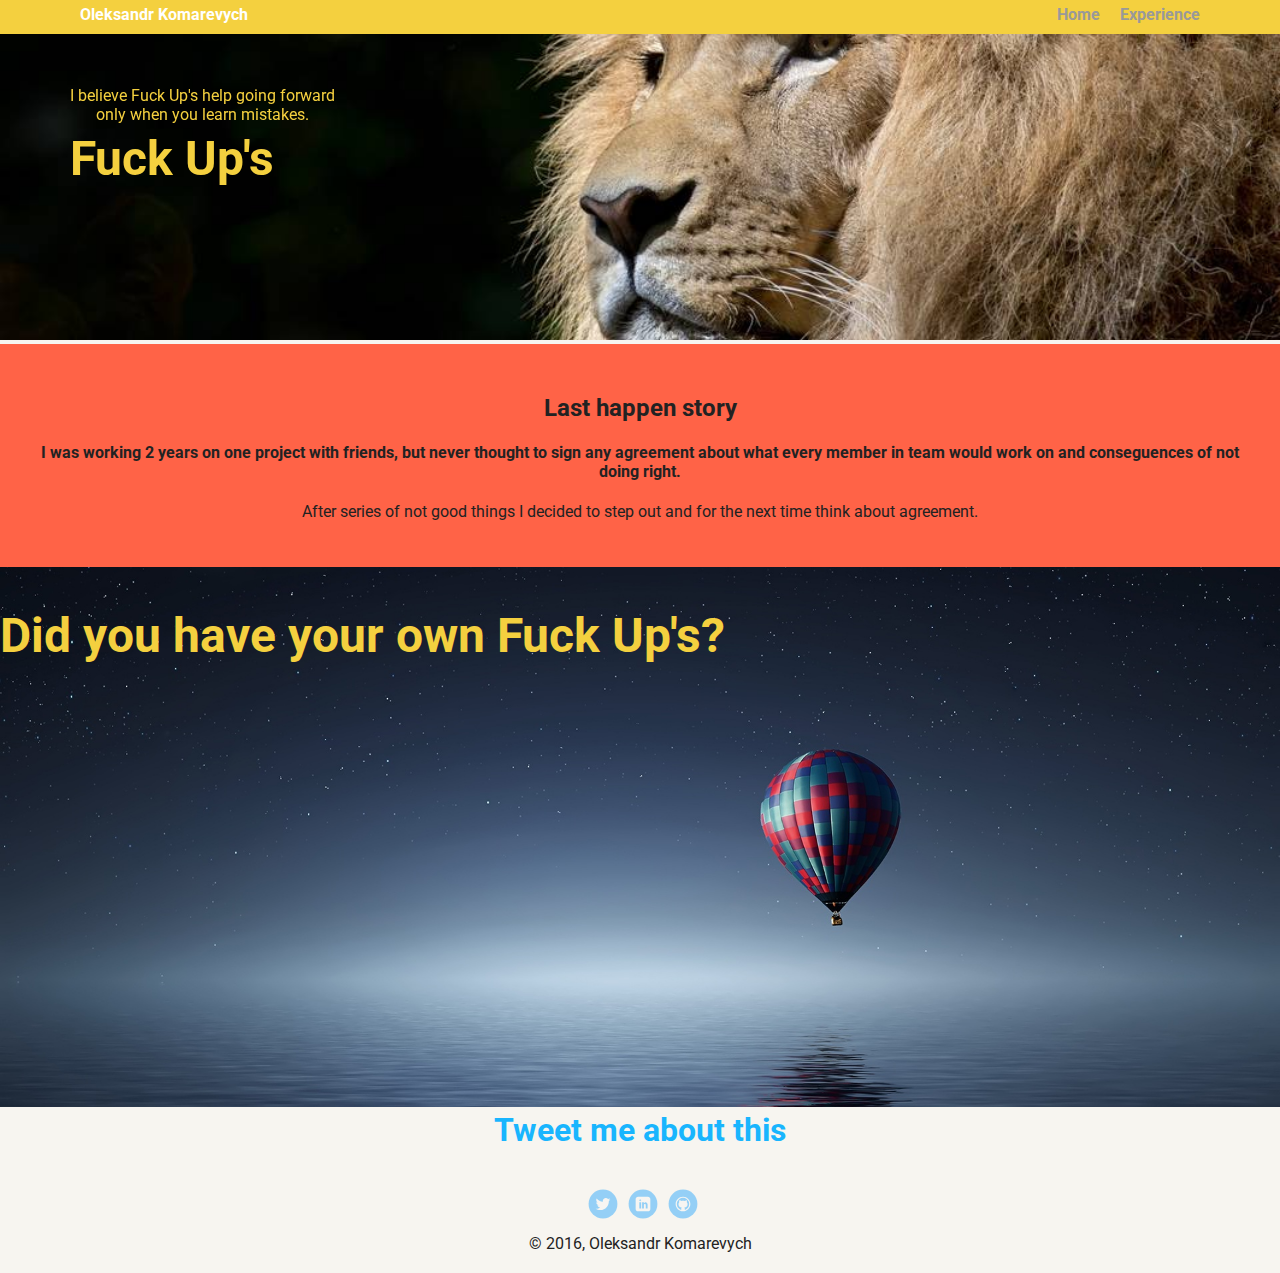
==== experience.html @ 642d6de7 "initial" ====
<!DOCTYPE html>
<html lang="en">
  <head>
    <meta charset="utf-8">
    <title>Oleksandr Komarevych's Profile</title>
    <meta name="viewport" content="width=device-width, initial-scale=1.0">
    <link rel="stylesheet" href="css/normalize.css">
    <link rel="stylesheet" href="css/styles.css">
    <link href="https://fonts.googleapis.com/css?family=Muli%7CRoboto:400,300,500,700,900" rel="stylesheet"></head>
    <body>
      <div class="main-navy">
          <ul class="nav">
            <li class="name">Oleksandr Komarevych</li>
            <li><a href="index.html">Home</a></li>
            <li><a href="experience.html">Experience</a></li>
          </ul>
      </div>
      <div class="fuckups">
          <h2>Fuck Up's</h2>
          <p>I believe Fuck Up's help going forward <br>only when you learn mistakes.</p>
      </div>
      <div class="examples">
        <h2>Last happen story</h2>
        <h4>I was working 2 years on one project with friends, but never thought to sign any agreement about what every member in team would work on and conseguences of not doing right.</h4>
        <p>After series of not good things I decided to step out and for the next time think about agreement.</p>
      </div>
      <div class="feedback">
          <h2>Did you have your own Fuck Up's?</h2>
      </div>
      <div id="contactme">
        <a href="http://twitter.com/intent/tweet?screen_name=alexbing2">Tweet me about this</a>
      </div>
      <footer>
        <ul>
          <li><a href="https://twitter.com/alexbing2" class="social twitter">Twitter</a></li>
          <li><a href="https://it.linkedin.com/in/oleksandr-komarevych-01572222" class="social linkedin">LinkedIn</a></li>
          <li><a href="https://github.com/oleksandrkomarevych" class="social github">Github</a></li>
        </ul>
        <p class="copyright">&copy; 2016, Oleksandr Komarevych</p>
      </footer>
    </body>


</html>
---- css/styles.css ----
/* Global Layout Set-up */
* {
  box-sizing: border-box;
}

body {
  margin: 0;
  padding: 0;
  text-align: center;
  font-family: 'Roboto', sans-serif;
  color: #222;
  background: #f7f5f0;
}
/* Link Styles */

a {
  text-decoration: none;
  color: #999;
}
a:hover {
  color: #6633ff;
}

/* Section Styles */

.main-nav {
  width: 100%;
  background: #222;
  min-height: 30px;
  padding: 10px;
  position: fixed;
  text-align: center;
}
.nav {
  display: flex;
  justify-content: space-around;
  font-weight: 700;
  list-style-type: none;
  margin: 0 auto;
  padding: 0;
}

.nav .name {
    display: block;
    margin-right: auto;
    color: white;
}
.nav li {
  padding: 5px 10px 10px 10px;
}
.nav a {
  transition: all .5s;
}
.nav a:hover {
  color: white
}

header {
  text-align: center;
  background: url('../images/city.jpg') no-repeat top center ;
  background-size: cover;
  overflow: hidden;
  padding-top: 50px;
}
header {
  line-height: .5;
}
header .profile-image {
  margin-top: 50px;
  width: 150px;
  height: 150px;
  border-radius: 50%;
  border: 3px solid white;
  transition: all .5s;
}
header .profile-image:hover {
  transform: scale(1.2) rotate(5deg);
}
.tag {
  background-color: #efefef;
  color: black;
  padding: 10px;
  border-radius: 5px;
  display: table;
  margin: 10px auto;
}

.location {
  background-color: #222111;
  color: tomato;
}
.card {
  margin: 30px;
  padding: 20px 40px 40px;
  max-width: 500px;
  text-align: left;
  background: #fff;
  border-bottom: 4px solid #ccc;
  border-radius: 6px;
  transition: all .5s;
}
.card h2 {
  text-align: center;
}
.card:hover {
  border-color: #ff99ff;
}

ul.skills {
  padding: 0;
  text-align: center;
}

.skills li {
  border-radius: 6px;
  display: inline-block;
  background: #ff9904;
  color: white;
  padding: 5px 10px;
  margin: 2px;
}

.skills li:nth-child(odd) {
  background: #0399ff;
}


/* Knowledge style --------------*/

.knowledge {
  background-color: tomato;
  height: 100%;
  width: 100%;
  margin: 0 auto;
  padding: 30px;
  display: inline-block;
  }

 .listof {
    margin: 0 auto;
    padding: 10px 10px;
    display: inline-flex;
    font-size: 1em;
    line-height: 1.5em;
    color: black;
    list-style: none;
    width: 100%;
  }

  .listof h3:hover {
    color: #26A65B;
  }

.languages,
.digital {
  width: 46.5%;
}

.languages {
  float: left;
}

.digital {
  float: right;
}

/* Footer Styles -----------*/
footer {
  width: 100%;
  min-height: 30px;
  padding: 20px 0 0 0;

}

footer .copyright {
  top: -8px;
  font-size: .75em;
}

footer ul {
  list-style-type: none;
  margin: 0;
  padding: 0;
}

footer ul li {
  display: inline-block;
}

a.social {
  display: inline-block;
  text-indent: -9999px;
  margin-left: 5px;
  width: 30px;
  height: 30px;
  background-size: 30px 30px;
  opacity: .4;
  transition: all .5s;
}
a.twitter {
  background-image: url(../images/twitter.svg);
}
a.linkedin {
  background-image: url(../images/linkedin.svg);
}
a.github {
  background-image: url(../images/github.svg);
}
a.social:hover {
  opacity: 1;
}
.clearfix {
  clear: both;
}

/* Page: Experience */

.main-navy {
  width: 100%;
  background: #F4D03F;
  min-height: 30px;
  padding: 0;
  position: fixed;
  text-align: center;
}

  .fuckups {
    background-color: tomato;
    height: 340px;
    width: 100%;
    margin-bottom: 0;
    padding: 70px;
    display: inline-block;
    background: url('../images/lion.jpg') no-repeat center;
    background-size: cover;
    }

    .fuckups h2{
      padding-top: 20px;
      color: #F4D03F;
      float: left;
      font-size: 3em;
      position: relative;
    }

    .fuckups p {
      padding-top: 0;
      color: #F4D03F;
      float: right;
      font-size: 1em;
      position: absolute;
    }

    .examples {
      background-color: tomato;
      height: 100%;
      width: 100%;
      margin: 0 auto;
      padding: 30px;
      display: inline-block;
    }
    .feedback {
      height: 540px;
      width: 100%;
      display: inline-block;
      background: url('../images/air.jpg') no-repeat center;
      background-size: cover;
    }

    .feedback h2 {
      padding-bottom: 20px;
      color: #F4D03F;
      float: left;
      font-size: 3em;
    }

    #contactme a {
      font-size: 2em;
      color: #19B5FE;
      font-weight: 700;
    }


/* Styles for smaler screens */
@media (max-width: 719px) {

  header {
    min-height: 270px;
  }

  header .profile-image {
    margin-top: 50px;
    width: 100px;
    height: 100px;
    border-radius: 50%;
    border: 3px solid white;
    transition: all .5s;
  }

  .tag {
    background-color: #efefef;
    color: black;
    padding: 10px;
    border-radius: 5px;
    display: table;
    margin: 10px auto;
    font-size: 1.1em;
  }

  .location {
    background-color: #222111;
    color: tomato;
    font-size: 0.8em;
  }

  .card {
    font-size: .9em;
  }

  main {
    padding-top: 10px;
  }

  main p {
    line-height: 1em;
  }

  footer {
    font-size: 0.8em;
    max-width: 800px;
    margin: 20px auto;
  }

  .listof {
     margin: 0 auto;
     padding: 10px 10px;
     display: inline;
     font-size: 0.8em;
     line-height: 1.2em;
     color: black;
     list-style: none;
     max-width: 100%;
   }
  .knowledge-image {
    margin-top: 20px;
    width: 150px;
    height: 90px;
    border-radius: 5px;
    border: 2px solid white;
    padding: 0;
  }
}

/* Styles for larger screens */
@media screen and (min-width: 720px) {

  .flex {
      display: -ms-flexbox;      /* TWEENER - IE 10 */
      display: flex;
      max-width: 1200px;
      -ms-flex-pack: distribute;
      justify-content: space-around;
      margin: 0 auto;
  }

  .listof {
     margin: 0 auto;
     padding: 10px 10px;
     display: inline-flex;
     font-size: 1em;
     line-height: 1.5em;
     color: black;
     list-style: none;
     width: 100%;
   }

   .knowledge-image {
     margin-top: 20px;
     width: 250px;
     height: 150px;
     border-radius: 5px;
     border: 3px solid white;
     padding: 0;
   }

  header {
    min-height: 470px;
  }

  .nav {
    max-width: 1200px;
    padding: 0 30px;
  }


  main {
    padding-top: 20px;
  }

  main p {
    line-height: 1.6em;
  }

  footer {
    font-size: 1.3em;
    max-width: 1200px;
    margin: 20px auto;
  }

}
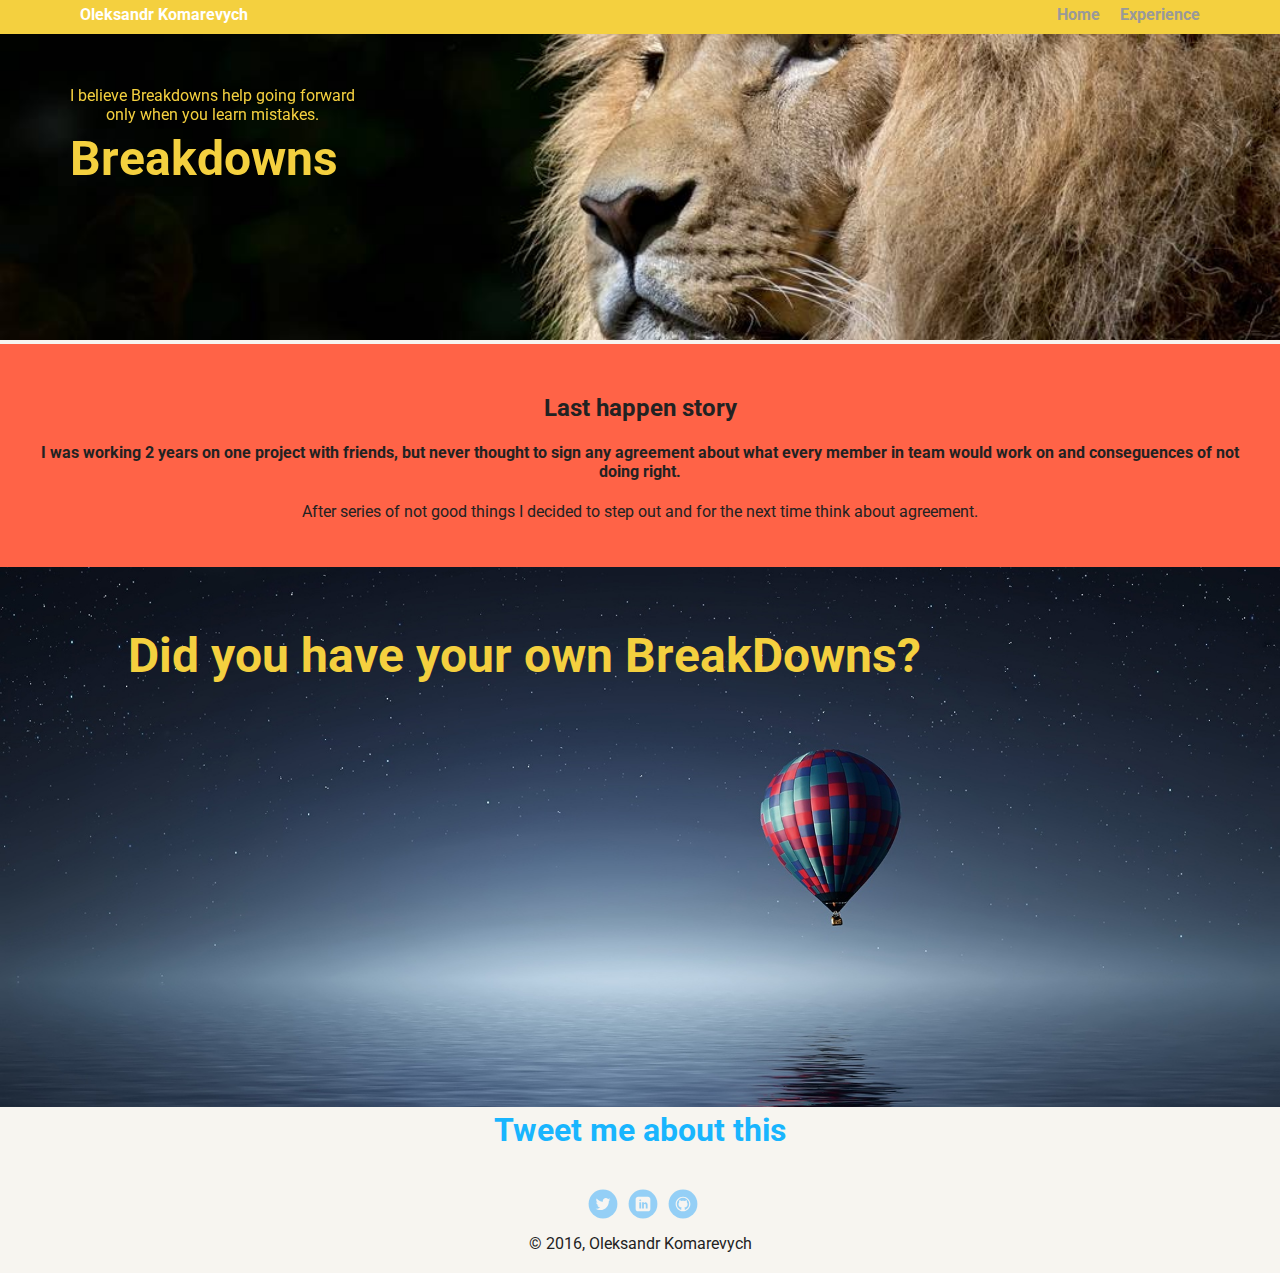
==== commit bb4ef037: "change fuckup to breakdowns" ====
--- a/experience.html
+++ b/experience.html
@@ -16,8 +16,8 @@
           </ul>
       </div>
       <div class="fuckups">
-          <h2>Fuck Up's</h2>
-          <p>I believe Fuck Up's help going forward <br>only when you learn mistakes.</p>
+          <h2>Breakdowns</h2>
+          <p>I believe Breakdowns help going forward <br>only when you learn mistakes.</p>
       </div>
       <div class="examples">
         <h2>Last happen story</h2>
@@ -25,7 +25,7 @@
         <p>After series of not good things I decided to step out and for the next time think about agreement.</p>
       </div>
       <div class="feedback">
-          <h2>Did you have your own Fuck Up's?</h2>
+          <h2>Did you have your own BreakDowns?</h2>
       </div>
       <div id="contactme">
         <a href="http://twitter.com/intent/tweet?screen_name=alexbing2">Tweet me about this</a>
--- a/css/styles.css
+++ b/css/styles.css
@@ -268,7 +268,7 @@
     }
 
     .feedback h2 {
-      padding-bottom: 20px;
+      padding: 20px 10% 5% 10%;
       color: #F4D03F;
       float: left;
       font-size: 3em;
